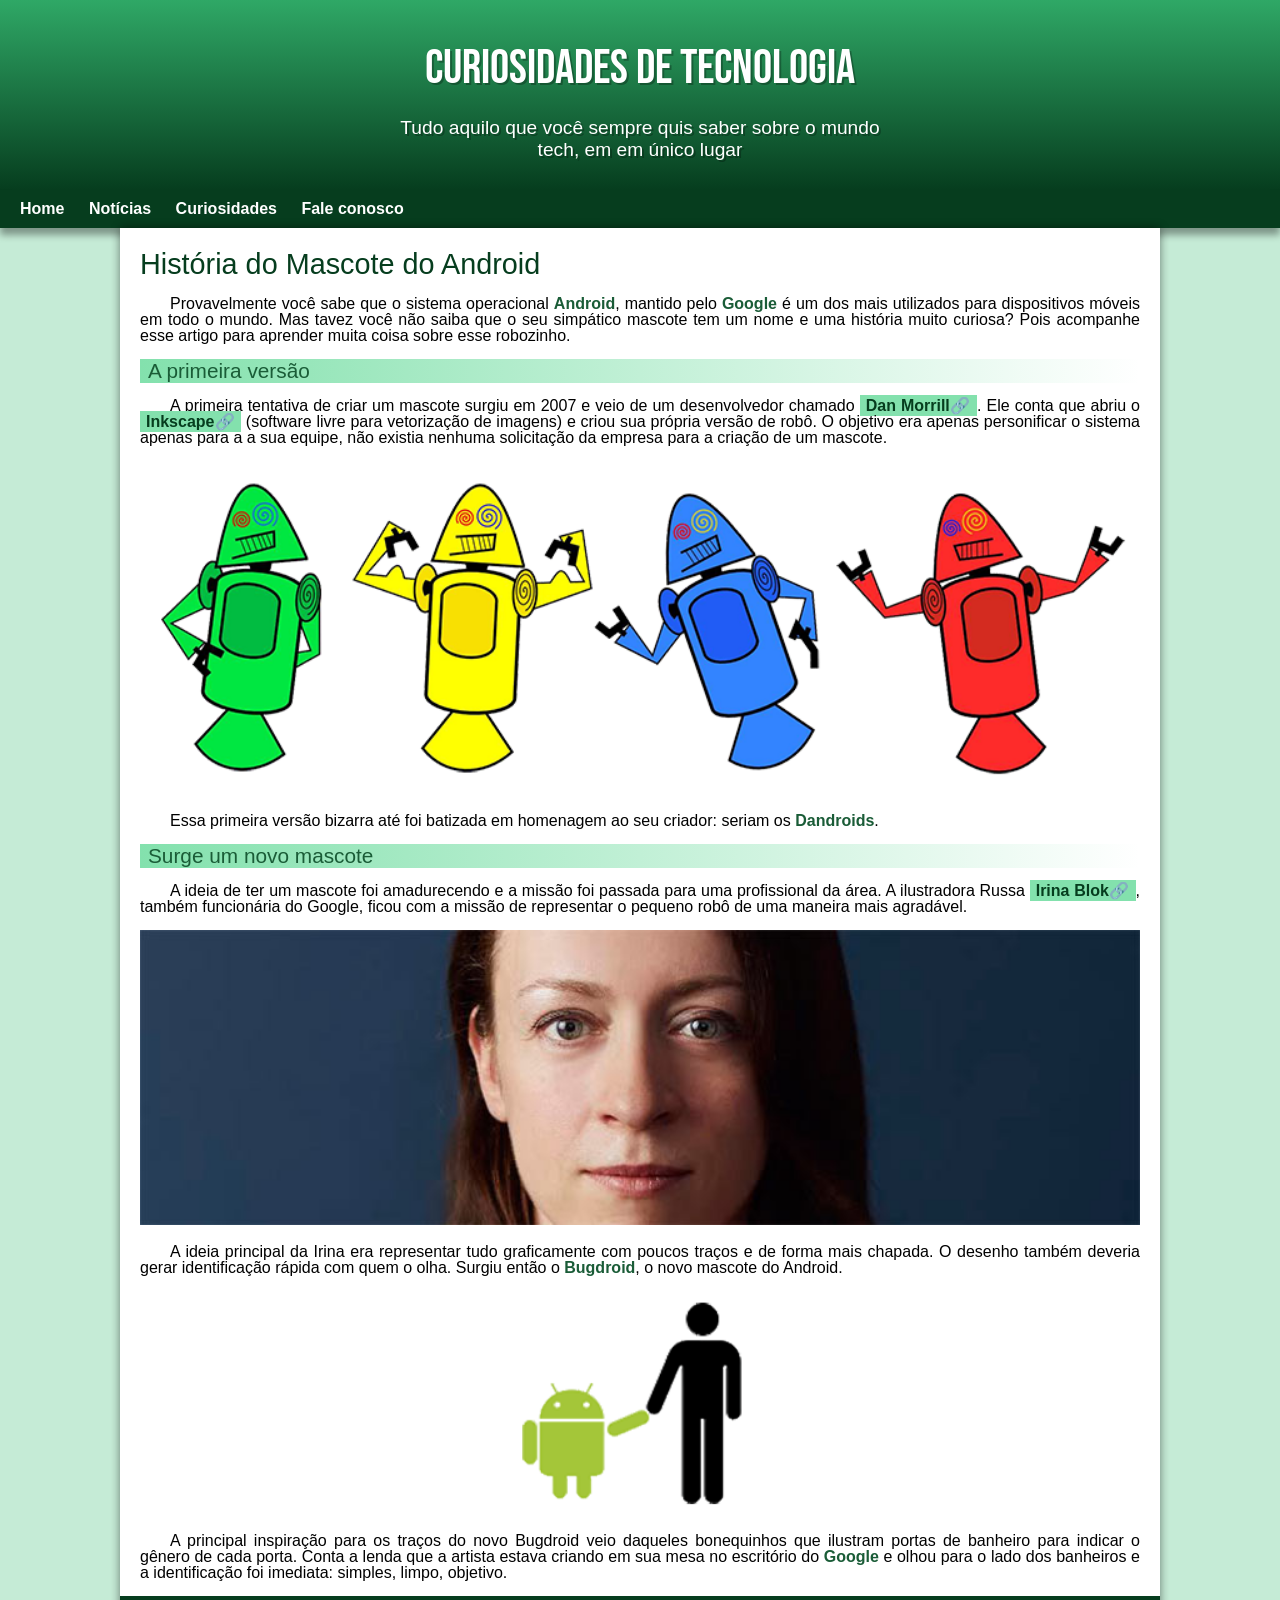
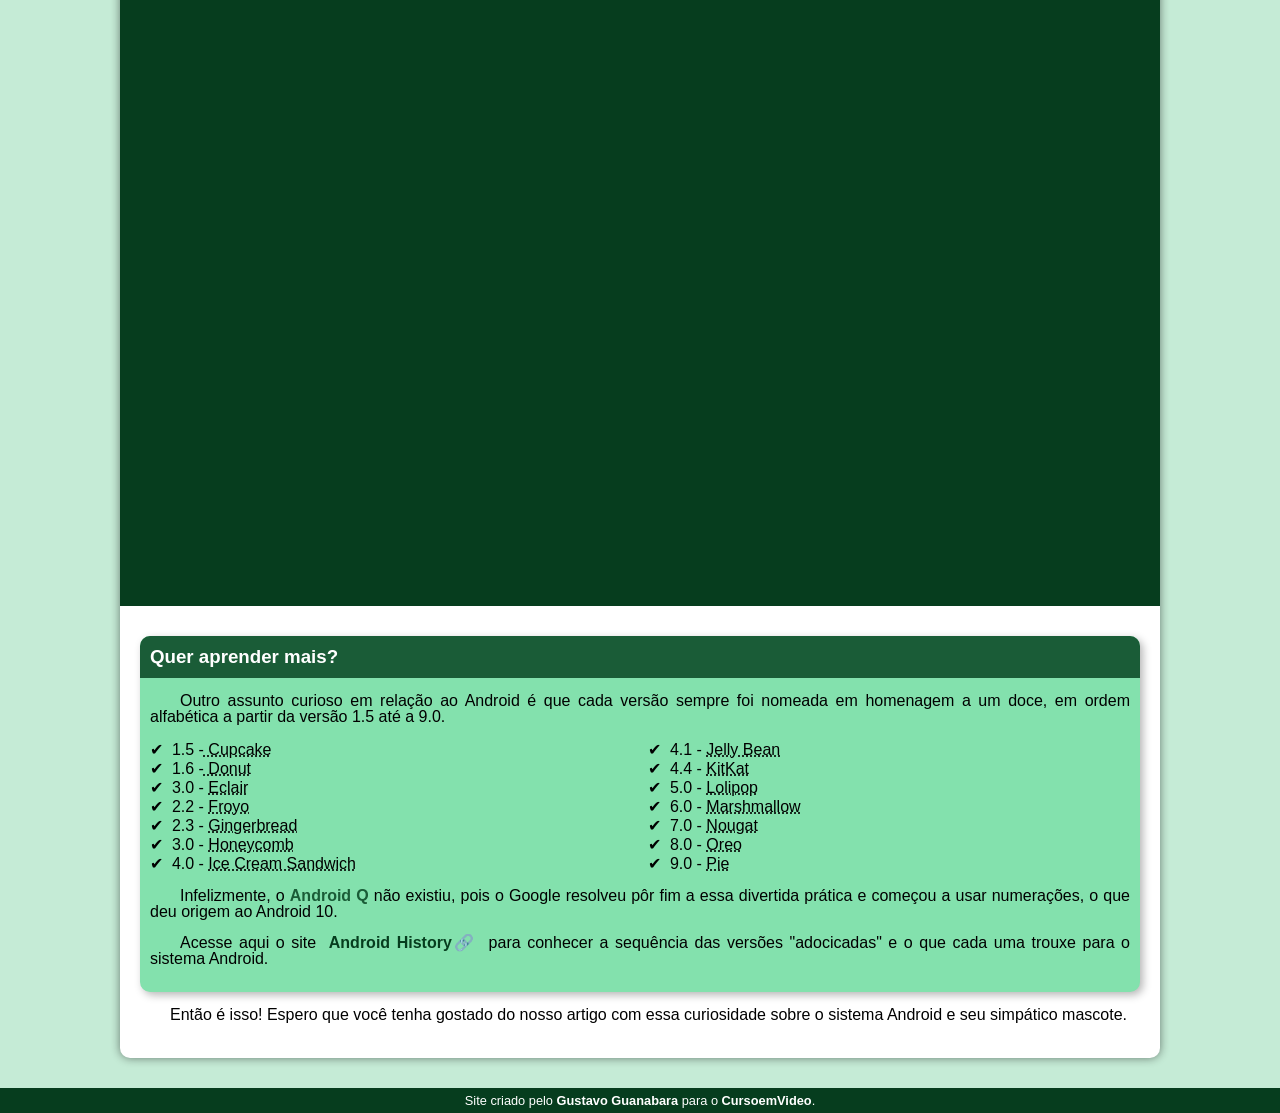
==== index.html @ 8d3bf7cd "novo site" ====
<!DOCTYPE html>
<html lang="pt-br">
<head>
    <meta charset="UTF-8">
    <meta name="viewport" content="width=device-width, initial-scale=1.0">
    <title>Como surgiu o mascote do android?</title>
    <link rel="shortcut icon" href="imagens/favicon.ico" type="image/x-icon">
    <link rel="stylesheet" href="estilo/style.css">
</head>
<body>
    <header>
        <h1>Curiosidades de tecnologia</h1>
        <p>Tudo aquilo que você sempre quis saber sobre o mundo tech, em em único lugar</p>
    </header>
    <nav>
        <a href="#">Home</a>
        <a href="#">Notícias</a>
        <a href="#">Curiosidades</a>
        <a href="#">Fale conosco</a>
    </nav>
    <main>
        <article>
            <h1>História do Mascote do Android</h1>

            <p>Provavelmente você sabe que o sistema operacional <strong>Android</strong>, mantido pelo <strong>Google</strong> é um dos mais utilizados para dispositivos móveis em todo o mundo. Mas tavez você não saiba que o seu simpático mascote tem um nome e uma história muito curiosa? Pois acompanhe esse artigo para aprender muita coisa sobre esse robozinho.</p>

            <h2>A primeira versão</h2>
            <p>
    
                A primeira tentativa de criar um mascote surgiu em 2007 e veio de um desenvolvedor chamado <a href="https://androidcommunity.com/dan-morrill-shows-us-the-android-mascot-that-almost-was-20130103/" target="_blank" rel="external" class="externo">Dan Morrill</a>. Ele conta que abriu o <a   href="https://inkscape.org/" target="_blank" rel="external" class="externo">Inkscape</a> (software livre para vetorização de imagens) e criou sua própria versão de robô. O objetivo era apenas personificar o sistema apenas para a a sua equipe, não existia nenhuma solicitação da empresa para a criação de um mascote.
            </p>

            <picture> 
                <source media="(max-width: 600px)" srcset="imagens/dan-droids-pq.png">
                <img src="imagens/dan-droids.png" alt="primeiro mascote do android">
            </picture>

            <p>Essa primeira versão bizarra até foi batizada em homenagem ao seu criador: seriam os<strong> Dandroids</strong>.</p>

            <h2>Surge um novo mascote</h2>

            <p>A ideia de ter um mascote foi amadurecendo e a missão foi passada para uma profissional da área. A ilustradora Russa <a href="https://www.irinablok.com/" target="_blank" rel="external" class="externo">Irina Blok</a>, também funcionária do Google, ficou com a missão de representar o pequeno robô de uma maneira mais agradável.</p>

            <picture>
                <source media="(max-width: 600px)" srcset="imagens/irina-blok-pq.jpg">
                <img src="imagens/irina-blok.jpg" alt="irina blok criadora do bugdroid">
            </picture>

            <p>A ideia principal da Irina era representar tudo graficamente com poucos traços e de forma mais chapada. O desenho também deveria gerar identificação rápida com quem o olha. Surgiu então o <strong>Bugdroid</strong>, o novo mascote do Android.</p>

            <img src="imagens/bugdroid.png" class="pequena" alt="bugdroid">

            <p>A principal inspiração para os traços do novo Bugdroid veio daqueles bonequinhos que ilustram portas de banheiro para indicar o gênero de cada porta. Conta a lenda que a artista estava criando em sua mesa no escritório do <strong>Google</strong> e olhou para o lado dos banheiros e a identificação foi imediata: simples, limpo, objetivo.</p>

            <div class="video">
                <iframe width="560" height="315" src="https://www.youtube.com/embed/l2UDgpLz20M?si=MAwsQezsrwAvnBLP" title="YouTube video player" frameborder="0" allow="accelerometer; autoplay; clipboard-write; encrypted-media; gyroscope; picture-in-picture; web-share" referrerpolicy="strict-origin-when-cross-origin" allowfullscreen></iframe></div>
            
             <aside>
                 <h3>Quer aprender mais? </h3>
                 
                             <p>Outro assunto curioso em relação ao Android é que cada versão sempre foi nomeada em homenagem a um doce, em ordem alfabética a partir da versão 1.5 até a 9.0.</p>
                 
                             <ul>
                                 <li>1.5 -<abbr title="Bolo de Copo"> Cupcake</abbr></li>
                                 <li>1.6 -<abbr title="Rosquinha"> Donut</abbr></li>
                                 <li>3.0 - <abbr title="Bomba">Eclair</abbr></li>
                                 <li>2.2 - <abbr title="Iogurte congelado">Froyo</abbr></li>
                                 <li>2.3 - <abbr title="Biscoito de Gengibre">Gingerbread</abbr></li>
                                 <li>3.0 - <abbr title="Favo de Mel"> Honeycomb</abbr></li>
                                 <li>4.0 - <abbr title="Sanduiche de Sorvete">Ice Cream Sandwich</abbr></li>
                                 <li>4.1 - <abbr title="Jujuba">Jelly Bean</abbr></li>
                                 <li>4.4 - <abbr title="KitKat">KitKat</abbr></li>
                                 <li>5.0 - <abbr title="Pirulito">Lolipop</abbr></li>
                                 <li>6.0 - <abbr title="Marshmallow">Marshmallow</abbr></li>
                                 <li>7.0 - <abbr title="Torrone">Nougat</abbr></li>
                                 <li>8.0 - <abbr title="Oreo">Oreo</abbr></li>
                                 <li>9.0 - <abbr title="Torta">Pie</abbr></li>
                             </ul>
                 
                             <p>Infelizmente, o <strong>Android Q</strong> não existiu, pois o Google resolveu pôr fim a essa divertida prática e começou a usar numerações, o que deu origem ao Android 10.</p>
                 
                             <p>Acesse aqui o site <a href="https://www.android.com/intl/pt_br/what-is-android/" target="_blank" rel="external" class="externo">Android History</a> para conhecer a sequência das versões "adocicadas" e o que cada uma trouxe para o sistema Android.</p>
             </aside>

            <p>Então é isso! Espero que você tenha gostado do nosso artigo com essa curiosidade sobre o sistema Android e seu simpático mascote.</p>
        </article>
    </main>
    <footer>
        <p>Site criado pelo<a href="https://gustavoguanabara.github.io/" target="_blank" rel="external"> Gustavo Guanabara </a>para o <a href="https://www.youtube.com/c/CursoemV%C3%ADdeo" target="_blank" rel="external">CursoemVideo</a>.</p>
    </footer>

</body>
</html>
---- estilo/style.css ----
@charset "UTF-8";

@import url('https://fonts.googleapis.com/css2?family=Bebas+Neue&display=swap');

@font-face {
    font-family: 'Android';
    src: url('../desafios/d010.1/fontes/idroid.otf') format('opentype');
    font-weight: normal;
}
:root { /*Variaveis pre definidas para o site*/
    --cor0: #c5ebd6;
    --cor1: #83e1ad;
    --cor2: #3ddc84;
    --cor3: #2fa866;
    --cor4: #1a5c37;
    --cor5: #063d1e;

    --fonte-padrao: Arial, Verdana, Helvetica, sans-serif;
    --fonte-destaque: 'Bebas Neue', sans-serif;
    --fonte-android: 'Android', sans-serif;
}
* {
    margin: 0px;
    padding: 0px;
}
body {
    background-color: #c5ebd6;
    font-family: var(--fonte-padrao);
}

a.externo::after { /*Coloca o emoji depois do link*/
    content: '\1F517';
}

header {
   background-image: linear-gradient(to bottom,var(--cor3), var(--cor5));
    min-height: 150px;
    text-align: center;
    padding-top: 40px;
}
header h1 {
    color: white;
    font-family: var(--fonte-destaque);
    font-size: 3em;
    font-weight: normal;
    margin-bottom: 20px;
    text-shadow: 2px 2px 0px rgba(0, 0, 0, 0.275);
}
header > p {
    color: white;
    font-family: var(--fonte-padrao);
    font-size: 1.2em;
    max-width: 500px;
    margin: auto;
    padding-right: 10px;
    padding-left: 10px;
    text-shadow: 2px 2px 0px rgba(0, 0, 0, 0.275);
}
nav {
    background-color: var(--cor5);
    padding: 10px;
    box-shadow: 0px 7px 7px rgba(0, 0, 0, 0.365);
}
nav > a {
    color: white;
    padding: 10px;
    border-radius: 5px;
    text-decoration: none;
    font-weight: bold;
    transition-duration: 0.5s;
}
nav > a:hover {
    background-color: var(--cor3);
}
main {
    background-color: white; /*Cor de fundo */
    min-width: 280px; /*Largura minima*/
    max-width: 1000px; /*Largura maxima*/
    margin: auto; /*Centralizção de caixa*/
    margin-bottom: 30px;  /*Margem inferior*/
    padding: 20px;
    box-shadow: 0px 0px 10px rgba(0, 0, 0, 0.481); /*Sombra da caixa*/
    border-bottom-left-radius: 10px; /*Apenas bordas inferiores*/
    border-bottom-right-radius: 10px; /*Apenas bordas inferiores*/
}

main  h1 {
    color: var(--cor5);
    font-family: var(--fonte-android);
    font-weight: normal;
    font-size: 1.8em;
}
main  h2 {
    font-family: var(--fonte-android);
    color: var(--cor4);
    font-size: 1.3em;
    font-weight: normal;
    background-image: linear-gradient(to right, var(--cor1), transparent);
    text-indent: 8px;

}
main  p {
    margin: 15px 0px;
    text-align: justify;
    text-indent: 30px;
    font-size: 1em;
    line-height: 1em; /*Espaçamento entre a linha de cima e a linha de baixo*/
}
main strong {
    color: var(--cor4);
    font-weight: bold;
    
}
main a {
    text-decoration: none;
    font-weight: bold;
    color: var(--cor5);
    background-color: var(--cor1); /*Cor de fiundo cor variavel de cor pre definida*/
    padding: 2px 6px;
    
}
main a:hover {
    text-decoration: underline;
    color: var(--cor4);
    
}

aside {
    background-color: var(--cor1); /*Cor de fundo cor variavel de cor pre definida*/
    padding: 10px;
    border-radius: 10px; /*Borda arredondada*/
    box-shadow: 3px 3px 8px rgba(0, 0, 0, 0.291);

}

aside > h3 {
    background-color: var(--cor4);
    color: white;
    margin: -10px -10px 0px -10px;
    padding: 10px;
    border-radius: 10px 10px 0px 0px;
}

aside > ul {
    list-style-type: '\2714\00A0\00A0'; /*Coloca um emoji na lista e o (00A0) da um espaço porém não é compativel com qualquer navegador*/
    list-style-position: inside; /*Comando de posição da lista para dentro ou (outside) para fora*/
    columns: 2; /*Divide em duas colunas*/
}
footer {
    background-color: var(--cor5); /*Cor de fundo cor variavel de cor pre definida*/
    color: white;
    text-align: center;
    font-size: 0.8em;
    padding: 5px;
}

footer > p > a {
    color: white;
    font-weight: bolder;
    text-decoration: none;
}
footer a:hover {
    text-decoration: underline;
    color: var(--cor1);
}

main  img {
    width: 100%;
}
main img.pequena {
    max-width: 350px;;
    display: block; /*transforma imagem ou o que seja em um bloco*/
    margin: auto;
}

div.video {
    background-color: var(--cor5);
    margin: 0px -20px 30px -20px;
    padding: 20px;
    padding-bottom: 59%;
    position: relative;
}
div.video > iframe {
    position: absolute;
    top: 5%;
    left: 5%;
    width: 90%;
    height: 90%;
}
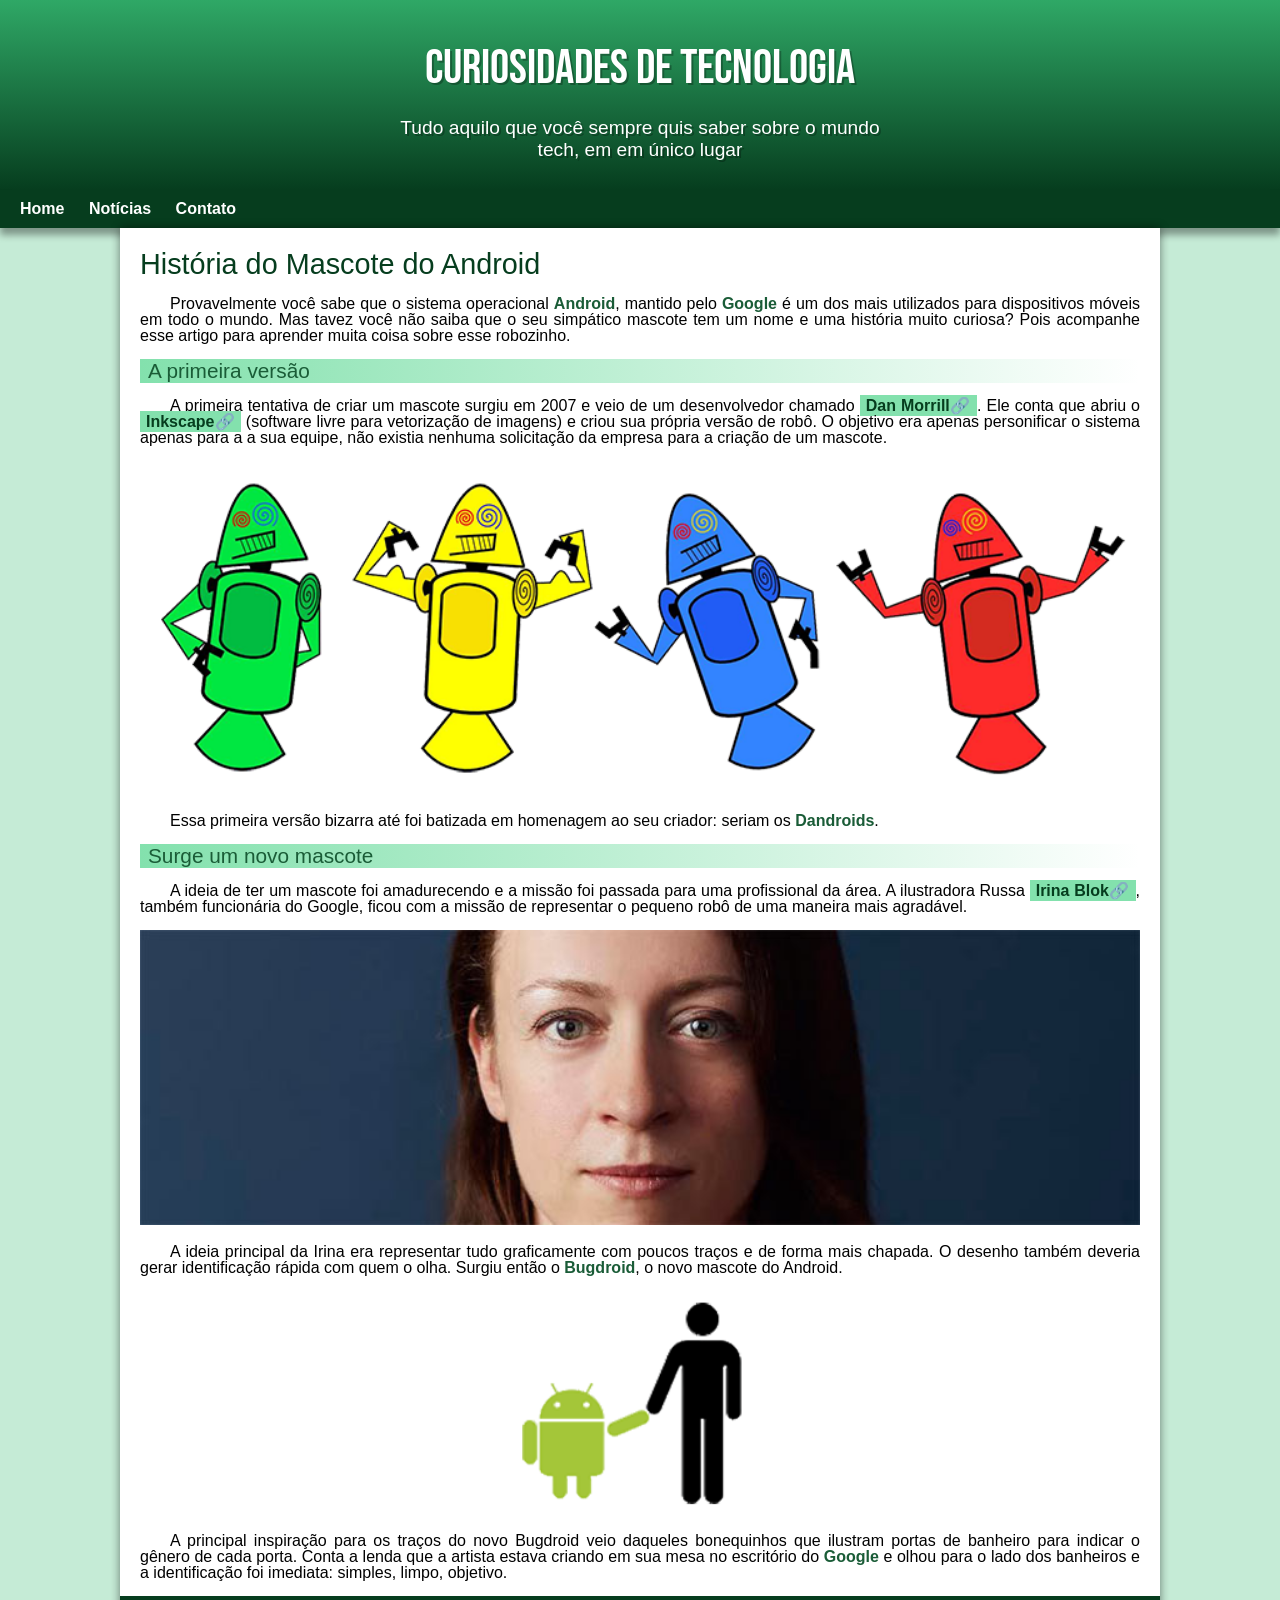
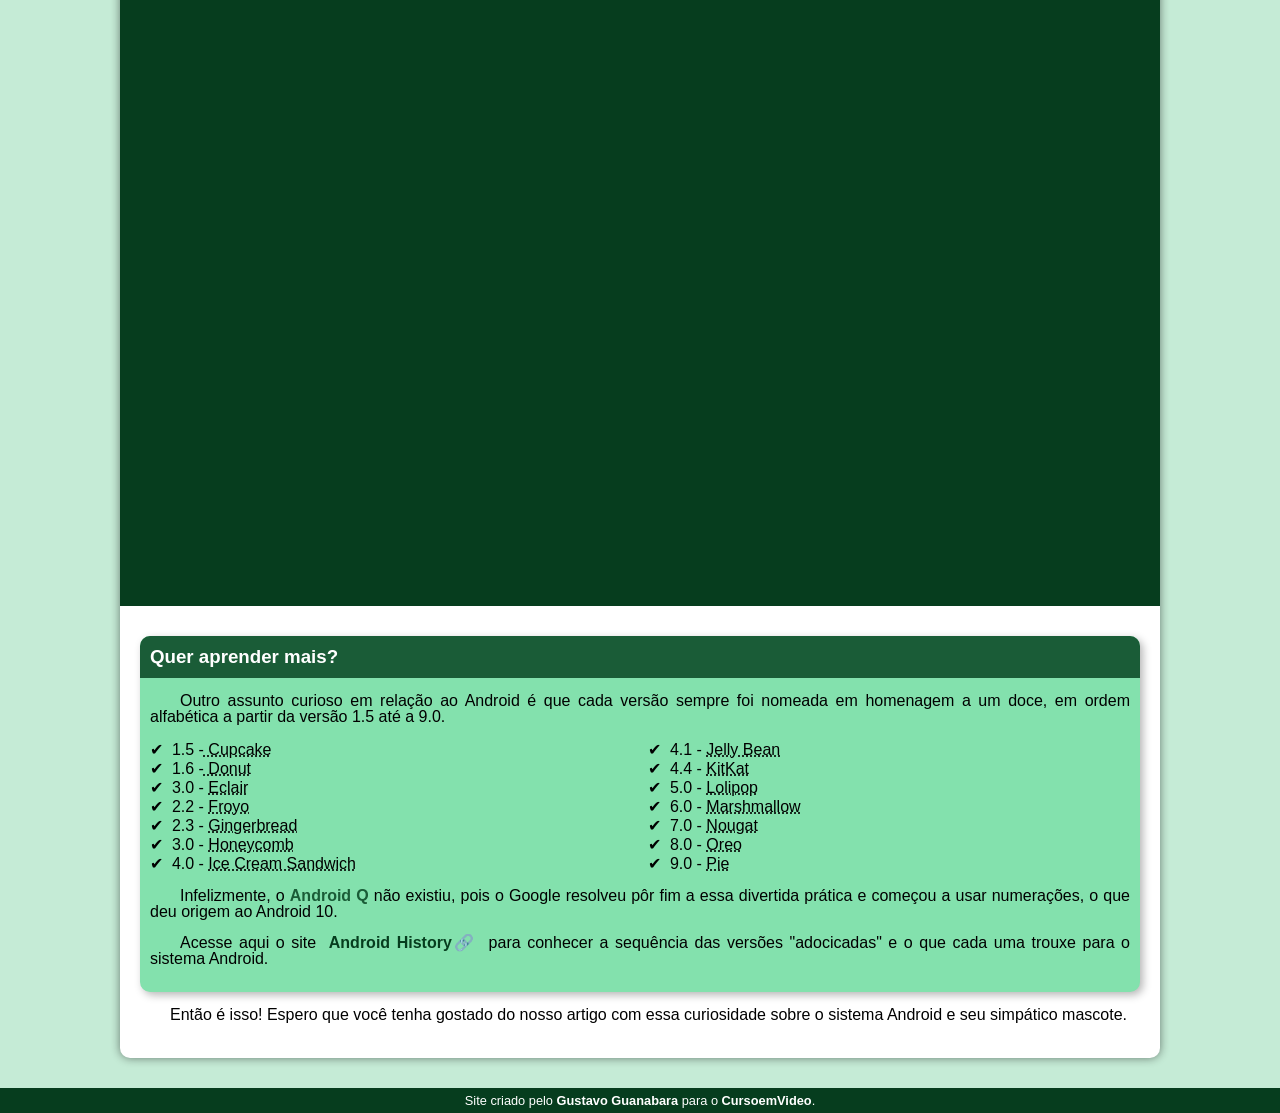
==== commit c20dbe3c: "tirando um link" ====
--- a/index.html
+++ b/index.html
@@ -15,8 +15,8 @@
     <nav>
         <a href="#">Home</a>
         <a href="#">Notícias</a>
-        <a href="#">Curiosidades</a>
-        <a href="#">Fale conosco</a>
+        <a href="#">Contato</a>
+        
     </nav>
     <main>
         <article>
